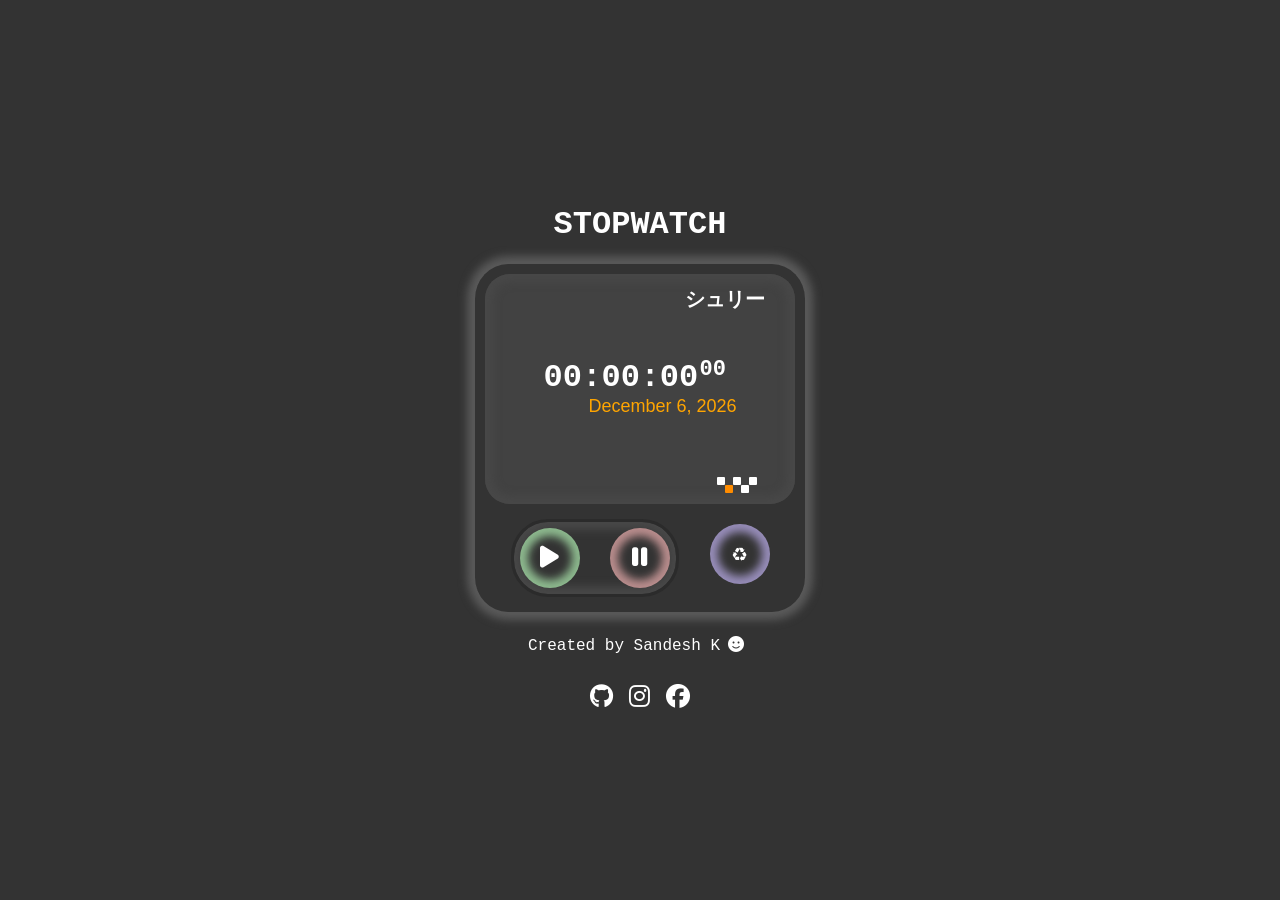
==== index1.html @ 6ffc08df "Add files via upload Stopwatch" ====
<!DOCTYPE html>
<html lang="en">
  <head>
    <meta charset="UTF-8" />
    <meta name="viewport" content="width=device-width, initial-scale=1.0" />
    <title>Device UI</title>
    <link rel="stylesheet" href="style1.css" />
    <link
      rel="stylesheet"
      href="https://cdnjs.cloudflare.com/ajax/libs/font-awesome/6.5.2/css/all.min.css"
    />
  </head>
  <body>
    <div>
      <h1>STOPWATCH</h1>
      <div class="device">
        <div class="screen">
          <div class="name">シュリー</div>
          <div class="time">
            <span id="hour"></span><span id="minutes"></span
            ><span id="seconds"></span
            ><sup><span id="milliseconds"></span></sup>
            <div id="dateDisplay"></div>
          </div>
          <div class="all-boxs">
            <div class="box"></div>
            <div class="box1"></div>
            <div class="box2"></div>
            <div class="box3"></div>
            <div class="box4"></div>
          </div>
        </div>
        <div id="buttons">
          <div class="order">
            <div id="start"><i class="fa fa-play"></i></div>
            <div id="stop"><i class="fa fa-pause"></i></div>
          </div>
          <div id="reset">♻</div>
        </div>
      </div>
      <div class="footer">
        <p>Created by Sandesh K<i class="fas fa-smile"></i></p>
        <div class="social">
          <a href="https://github.com/iamsandeshk">
            <i class="fab fa-github"></i
          ></a>
          <a href="https://instagram.com/iamsandeshk">
            <i class="fab fa-instagram"></i
          ></a>
          <a href="https://www.facebook.com/sandesh.kullolli.3">
            <i class="fab fa-facebook"></i
          ></a>
        </div>
      </div>
    </div>
    <script src="script.js"></script>
  </body>
</html>
---- style1.css ----
body {
    display: flex;
    justify-content: center;
    align-items: center;
    height: 100vh;
    margin: 0;
    background-color: #333;
    font-family:'Courier','monospace';
}
h1 {
    display: flex;
    justify-content: center;
    align-items: center;
    color: white;
}
.device {
    background-color: #333;
    border-radius: 10%;
    box-shadow: 0 0 8px 8px #5a5a5a ;
    display: flex;
    flex-direction: column;
    align-items: center;
    width: 330px;
}

.screen {
    background-color: #424242;
    border-radius: 25px;
    box-shadow: 0 0 8px 8px rgb(72, 72, 72) inset;
    color: white;
    width: 310px;
    height: 230px;
    margin:10px;
    display: flex;
    flex-direction: column;
    justify-content: center;
    align-items: center;
    position: relative;
}

.time {
    font-size: 2em;
    margin-top: 40px;
}

#dateDisplay {
    font-size: 18px;
    font-family: Arial, sans-serif;
    margin-left: 45px;
    margin-right: auto;
    color:orange;
  }
  .name {
      margin-left: 12.5rem;
      margin-right: auto;
      margin-top:1px;
      font-size: 20px;
      font-weight: bold;
      cursor: pointer;
}
  .all-boxs{
    display: flex;
    flex-direction: row;
    margin-left: 14.5rem;
    margin-right: auto;
    font-weight: bold;
}

.box {
    background-color: #fff;
    border-radius: 1px;
    width: 8px;
    height: 8px;
    margin-top: 60px;
    margin-bottom: 3px;
  }
  .box1 {
    background-color: darkorange;
    border-radius: 1px;
    width: 8px;
    height: 8px;
    margin-top: 68px;
    margin-bottom: auto;
  }
  .box2 {
    background-color: #fff;
    border-radius: 1px;
    width: 8px;
    height: 8px;
    margin-top: 60px;
    margin-bottom: 3px;
  }
  .box3 {
    background-color: #fff;
    border-radius: 1px;
    width: 8px;
    height: 8px;
    margin-top: 68px;
    margin-bottom: auto;
  }
  .box4 {
    background-color: #fff;
    border-radius: 1px;
    width: 8px;
    height: 8px;
    margin-top: 60px;
    margin-bottom: 3px;
  }
span{
    margin-right: 0.5px;
    font-size: 2rem;
    font-weight: bold;
}
span#milliseconds{
    margin-left: 1px;
    font-size: 22px;
    font-weight: bold;
}
.column {
    display: flex;
    flex-direction: column;
}
.order {
    border:3px solid rgb(43, 43, 43);
    box-shadow: 0 0 8px 8px rgb(72, 72, 72) inset;
    border-radius:37px;
    width:160px;
    height:70px;
    margin-left: 20px;
    padding: 1px;
    display: flex;
    flex-direction: row;
}
#buttons {
    display: flex;
    flex-direction: row;
    justify-content: space-around;
    width: 100%;
    margin-bottom:15px;
    margin-top: 5px;
}

#start {
    background-color: transparent;
    border-radius: 50%;
    box-shadow: 0 0 8px 8px rgb(141, 185, 142) inset;
    color: white;
    width: 60px;
    height: 60px;
    font-size: 25px;
    font-weight: bold;
    margin-top:5px;
    margin-bottom: 10px;
    margin-left: 5px;
    display: flex;
    flex-direction: column;
    justify-content: center;
    align-items: center;
    cursor: pointer;
    position: relative;
}
#stop {
    background-color: transparent;
    border-radius: 50%;
    box-shadow: 0 0 8px 8px rgb(185, 141, 141) inset;
    color: white;
    width: 60px;
    height: 60px;
    font-size: 25px;
    font-weight: bold;
    margin-top:5px;
    margin-bottom: 10px;
    margin-left: 30px;
    display: flex;
    flex-direction: column;
    justify-content: center;
    align-items: center;
    cursor: pointer;
    position: relative;
}
.footer .foot{
    margin-top: 3px;
    margin-bottom: 0;
}
.footer{
    text-align: center;
    color: #fff;
}
.footer i{
    margin: 0.5rem;
}
.footer .social{
    text-align: center;
    display: flex;
    flex-direction: row;
    justify-content: center;
    align-items: center;
}
.social i{
    font-size: 24px;
    color: #fff;
}
#start:active {
    background-color: #555;
}
#stop:active {
    background-color: #555;
}
#start:hover {
    box-shadow: 0 0 6px 6px rgb(141, 185, 142) ; 
}
#stop:hover {
    box-shadow: 0 0 6px 6px rgb(185, 141, 141)  ; 
}

#reset {
    background-color: transparent;
    border-radius: 50%;
    box-shadow: 0 0 8px 8px rgb(151, 141, 185) inset;
    color: white;
    width: 60px;
    height: 60px;
    font-size: 25px;
    font-weight: bold;
    margin-top:5px;
    margin-bottom: 10px;
    margin-right: 20px;
    display: flex;
    flex-direction: column;
    justify-content: center;
    align-items: center;
    cursor: pointer;
    position: relative;
}
#reset:hover {
    box-shadow: 0 0 6px 6px rgb(151, 141, 185) ; 
}

#reset:active {
    background-color: #555;
}
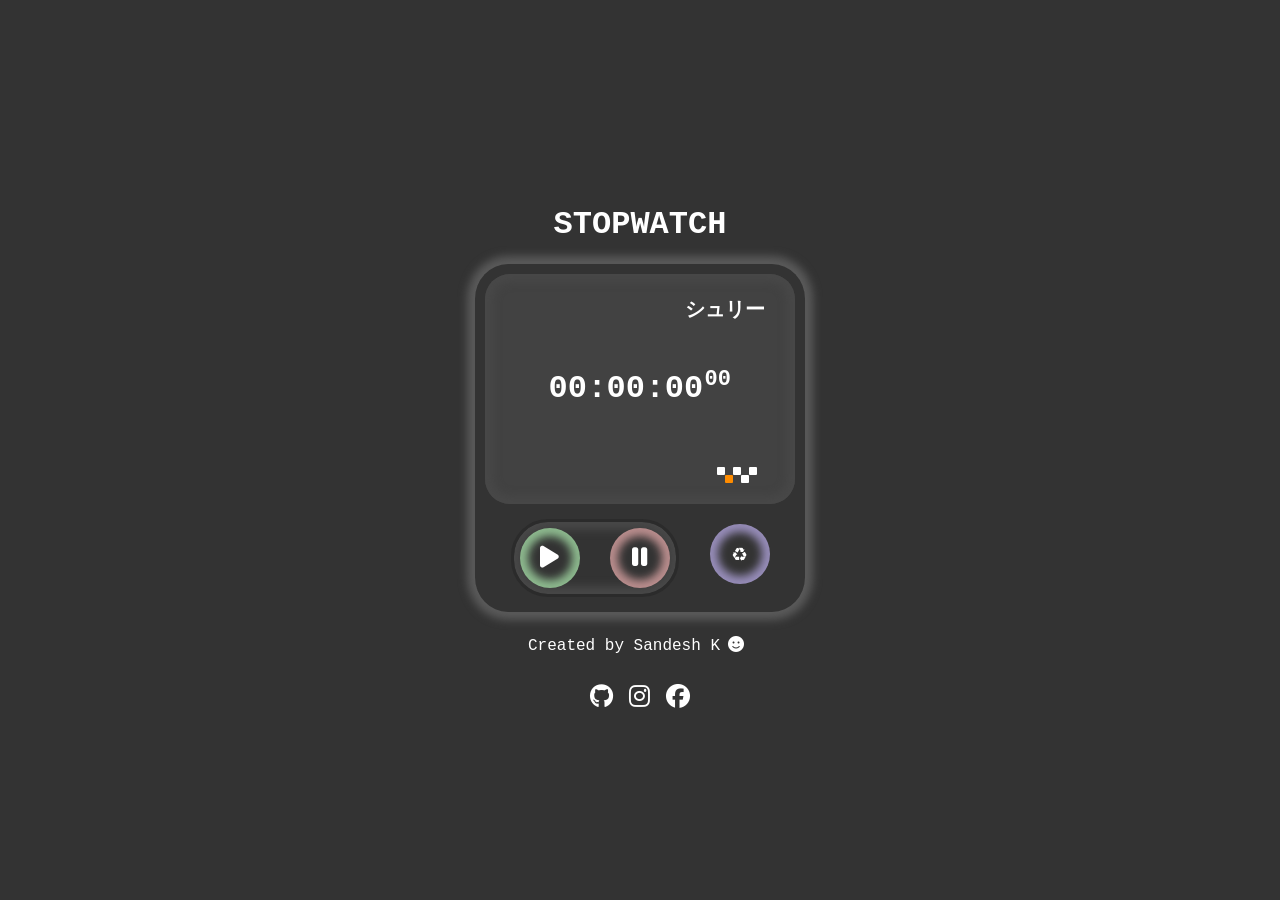
==== commit fada8d76: "index1.html" ====
--- a/index1.html
+++ b/index1.html
@@ -3,7 +3,7 @@
   <head>
     <meta charset="UTF-8" />
     <meta name="viewport" content="width=device-width, initial-scale=1.0" />
-    <title>Device UI</title>
+    <title>StopWatch</title>
     <link rel="stylesheet" href="style1.css" />
     <link
       rel="stylesheet"
@@ -19,8 +19,8 @@
           <div class="time">
             <span id="hour"></span><span id="minutes"></span
             ><span id="seconds"></span
-            ><sup><span id="milliseconds"></span></sup>
-            <div id="dateDisplay"></div>
+            ><sup><span id="milliseconds"></span></sup>+
           </div>
           <div class="all-boxs">
             <div class="box"></div>
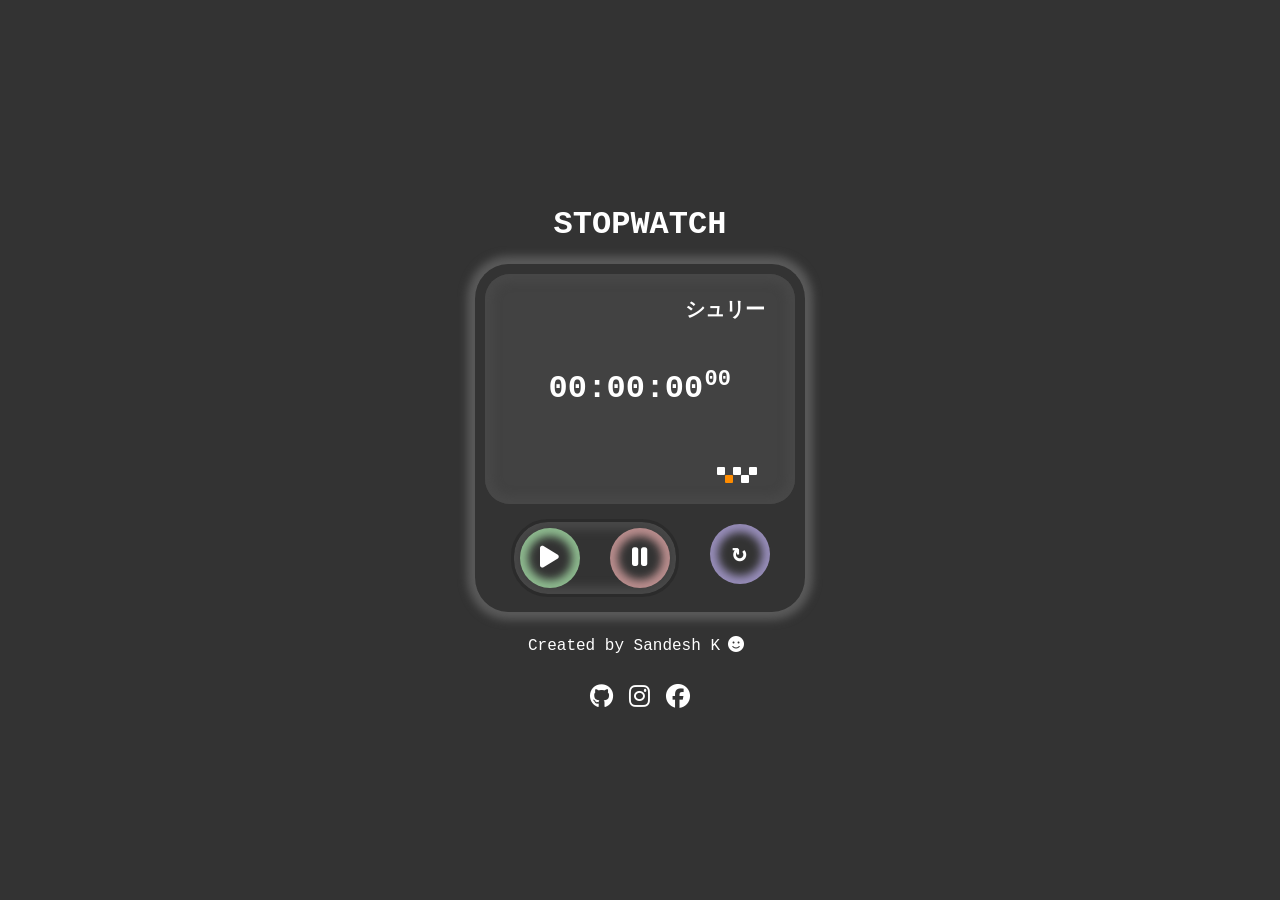
==== commit 87ac0f87: "index1.html" ====
--- a/index1.html
+++ b/index1.html
@@ -19,8 +19,7 @@
           <div class="time">
             <span id="hour"></span><span id="minutes"></span
             ><span id="seconds"></span
-            ><sup><span id="milliseconds"></span></sup>-
+            ><sup><span id="milliseconds"></span></sup>
           </div>
           <div class="all-boxs">
             <div class="box"></div>
@@ -35,7 +34,9 @@
             <div id="start"><i class="fa fa-play"></i></div>
             <div id="stop"><i class="fa fa-pause"></i></div>
           </div>
-          <div id="reset">♻</div>
+          <div class="reorder">
+            <div id="reset">↻</div>
+          </div>
         </div>
       </div>
       <div class="footer">
@@ -56,3 +57,4 @@
     <script src="script.js"></script>
   </body>
 </html>
+
--- a/style1.css
+++ b/style1.css
@@ -41,15 +41,8 @@
 .time {
     font-size: 2em;
     margin-top: 40px;
-}
-
-#dateDisplay {
-    font-size: 18px;
-    font-family: Arial, sans-serif;
-    margin-left: 45px;
-    margin-right: auto;
-    color:orange;
-  }
+}+
   .name {
       margin-left: 12.5rem;
       margin-right: auto;
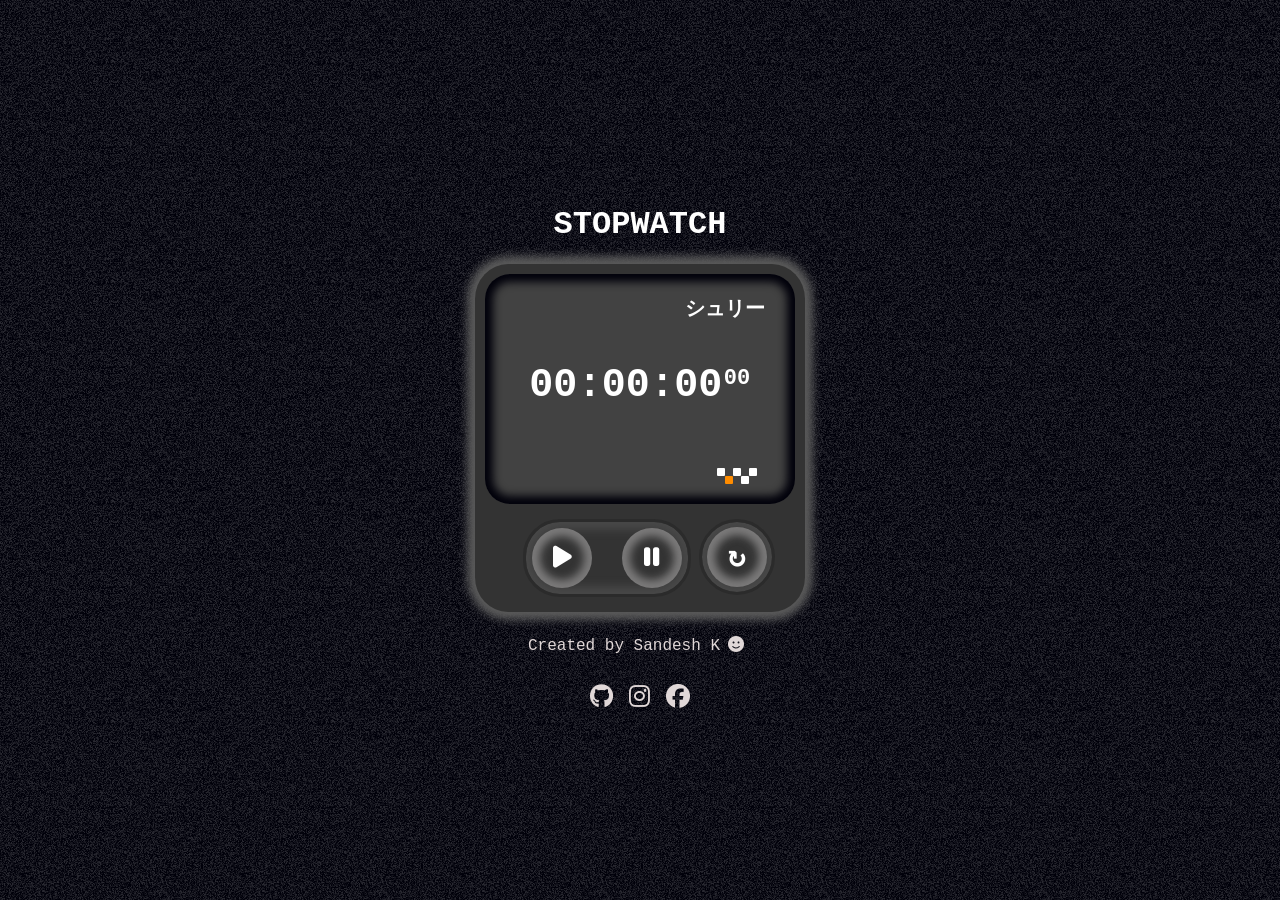
==== commit 11e5d28f: "index1.html" ====
--- a/index1.html
+++ b/index1.html
@@ -57,4 +57,3 @@
     <script src="script.js"></script>
   </body>
 </html>
-
--- a/style1.css
+++ b/style1.css
@@ -4,7 +4,8 @@
     align-items: center;
     height: 100vh;
     margin: 0;
-    background-color: #333;
+    background-color: rgb(0, 0, 10);
+    background-image: url(/noise-light.png);
     font-family:'Courier','monospace';
 }
 h1 {
@@ -26,7 +27,7 @@
 .screen {
     background-color: #424242;
     border-radius: 25px;
-    box-shadow: 0 0 8px 8px rgb(72, 72, 72) inset;
+    box-shadow: 0 0 8px 8px rgb(0, 0, 10) inset;
     color: white;
     width: 310px;
     height: 230px;
@@ -41,7 +42,7 @@
 .time {
     font-size: 2em;
     margin-top: 40px;
-}+}
 
   .name {
       margin-left: 12.5rem;
@@ -49,7 +50,6 @@
       margin-top:1px;
       font-size: 20px;
       font-weight: bold;
-      cursor: pointer;
 }
   .all-boxs{
     display: flex;
@@ -101,7 +101,7 @@
   }
 span{
     margin-right: 0.5px;
-    font-size: 2rem;
+    font-size: 2.5rem;
     font-weight: bold;
 }
 span#milliseconds{
@@ -119,15 +119,26 @@
     border-radius:37px;
     width:160px;
     height:70px;
-    margin-left: 20px;
+    margin-left: 18px;
+    margin-right: 4px;
     padding: 1px;
     display: flex;
     flex-direction: row;
 }
+.reorder {
+    border:3px solid rgb(43, 43, 43);
+    box-shadow: 0 0 8px 8px rgb(72, 72, 72) inset;
+    border-radius:50%;
+    width:70px;
+    height:70px;
+    margin-left: 4px;
+    
+   
+}
 #buttons {
     display: flex;
     flex-direction: row;
-    justify-content: space-around;
+    justify-content: center;
     width: 100%;
     margin-bottom:15px;
     margin-top: 5px;
@@ -136,7 +147,7 @@
 #start {
     background-color: transparent;
     border-radius: 50%;
-    box-shadow: 0 0 8px 8px rgb(141, 185, 142) inset;
+    box-shadow: 0 0 8px 8px rgb(123, 122, 122) inset;
     color: white;
     width: 60px;
     height: 60px;
@@ -152,10 +163,16 @@
     cursor: pointer;
     position: relative;
 }
+#start:hover {
+    box-shadow: 0 0 6px 6px rgb(123, 122, 122) ; 
+}
+#start:active {
+    background-color: #555;
+}
 #stop {
     background-color: transparent;
     border-radius: 50%;
-    box-shadow: 0 0 8px 8px rgb(185, 141, 141) inset;
+    box-shadow: 0 0 8px 8px rgb(123, 122, 122) inset;
     color: white;
     width: 60px;
     height: 60px;
@@ -171,13 +188,46 @@
     cursor: pointer;
     position: relative;
 }
+#stop:hover {
+    box-shadow: 0 0 6px 6px rgb(123, 122, 122)  ; 
+}
+#stop:active {
+    background-color: #555;
+}
+#reset {
+    background-color: transparent;
+    border-radius: 50%;
+    box-shadow: 0 0 8px 8px rgb(123, 122, 122) inset;
+    color: white;
+    width: 60px;
+    height: 60px;
+    font-size: 30px;
+    font-weight: bold;
+    margin-top:5px;
+    margin-bottom: 10px;
+    margin-left:5px;
+    margin-right: 20px;
+    display: flex;
+    flex-direction: column;
+    justify-content: center;
+    align-items: center;
+    cursor: pointer;
+    position: relative;
+}
+#reset:hover {
+    box-shadow: 0 0 6px 6px rgb(123, 122, 122) ; 
+}
+
+#reset:active {
+    background-color: #555;
+}
 .footer .foot{
     margin-top: 3px;
     margin-bottom: 0;
 }
 .footer{
     text-align: center;
-    color: #fff;
+    color: #e0d7d7;
 }
 .footer i{
     margin: 0.5rem;
@@ -191,44 +241,5 @@
 }
 .social i{
     font-size: 24px;
-    color: #fff;
-}
-#start:active {
-    background-color: #555;
-}
-#stop:active {
-    background-color: #555;
-}
-#start:hover {
-    box-shadow: 0 0 6px 6px rgb(141, 185, 142) ; 
-}
-#stop:hover {
-    box-shadow: 0 0 6px 6px rgb(185, 141, 141)  ; 
-}
-
-#reset {
-    background-color: transparent;
-    border-radius: 50%;
-    box-shadow: 0 0 8px 8px rgb(151, 141, 185) inset;
-    color: white;
-    width: 60px;
-    height: 60px;
-    font-size: 25px;
-    font-weight: bold;
-    margin-top:5px;
-    margin-bottom: 10px;
-    margin-right: 20px;
-    display: flex;
-    flex-direction: column;
-    justify-content: center;
-    align-items: center;
-    cursor: pointer;
-    position: relative;
-}
-#reset:hover {
-    box-shadow: 0 0 6px 6px rgb(151, 141, 185) ; 
-}
-
-#reset:active {
-    background-color: #555;
-}+    color: #e0d7d7;
+}
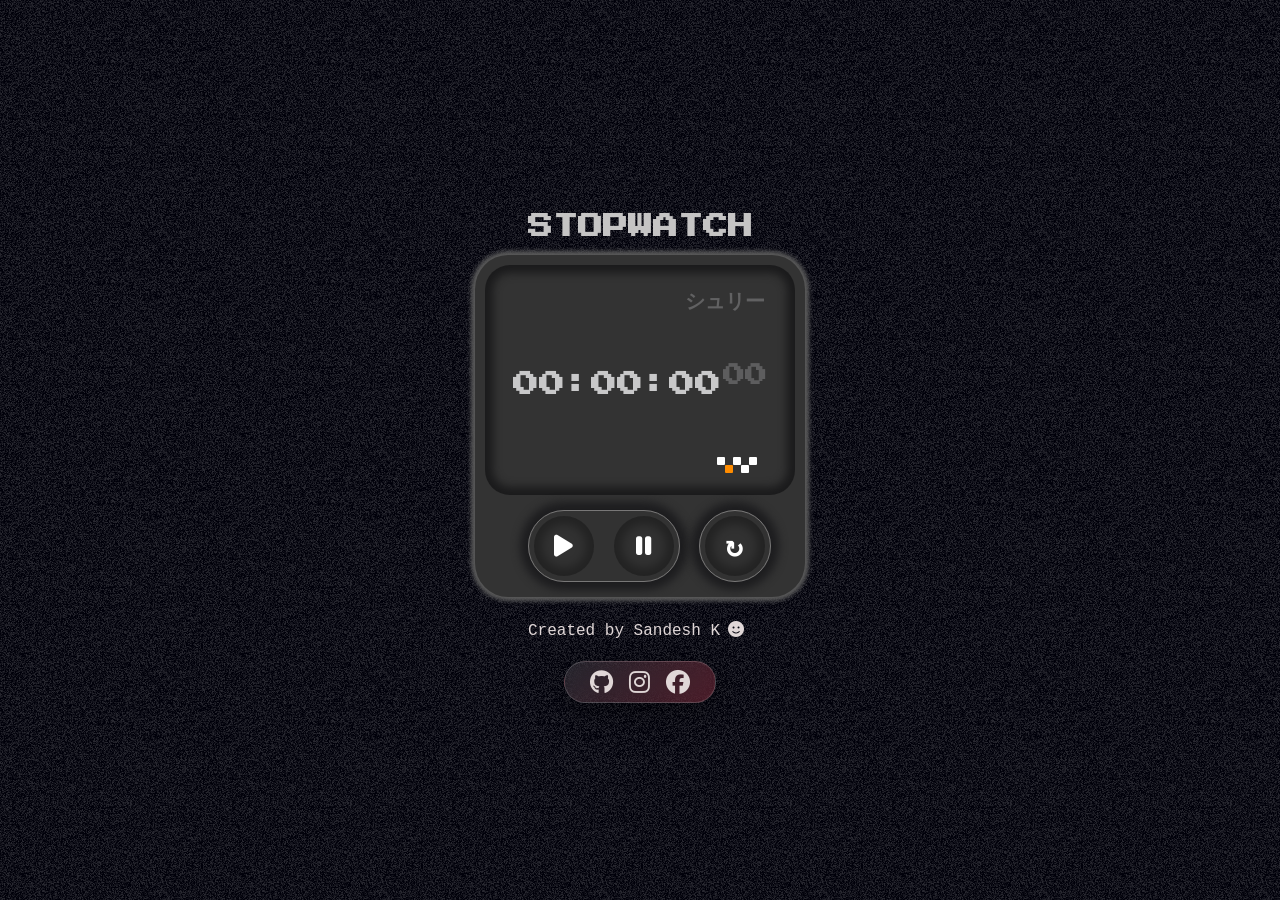
==== commit dce70bcf: "index1.html" ====
--- a/index1.html
+++ b/index1.html
@@ -8,6 +8,10 @@
     <link
       rel="stylesheet"
       href="https://cdnjs.cloudflare.com/ajax/libs/font-awesome/6.5.2/css/all.min.css"
+    />
+    <link
+      href="https://fonts.googleapis.com/css2?family=Press+Start+2P&display=swap"
+      rel="stylesheet"
     />
   </head>
   <body>
--- a/style1.css
+++ b/style1.css
@@ -1,3 +1,4 @@
+
 body {
     display: flex;
     justify-content: center;
@@ -5,19 +6,21 @@
     height: 100vh;
     margin: 0;
     background-color: rgb(0, 0, 10);
-    background-image: url(/noise-light.png);
+    background-image: url(noise-light.png);
     font-family:'Courier','monospace';
 }
 h1 {
     display: flex;
     justify-content: center;
     align-items: center;
-    color: white;
+    color: rgb(197, 196, 196);
+    font-family: "Press Start 2P";
+    font-size: 25px;
 }
 .device {
     background-color: #333;
     border-radius: 10%;
-    box-shadow: 0 0 8px 8px #5a5a5a ;
+    box-shadow: 0 0 4px 4px #5a5a5a ;
     display: flex;
     flex-direction: column;
     align-items: center;
@@ -25,9 +28,8 @@
 }
 
 .screen {
-    background-color: #424242;
     border-radius: 25px;
-    box-shadow: 0 0 8px 8px rgb(0, 0, 10) inset;
+    box-shadow: 0 0 8px 8px rgb(27, 27, 28) inset ;
     color: white;
     width: 310px;
     height: 230px;
@@ -36,18 +38,14 @@
     flex-direction: column;
     justify-content: center;
     align-items: center;
-    position: relative;
 }
 
-.time {
-    font-size: 2em;
-    margin-top: 40px;
-}
 
-  .name {
+.name {
+    color: rgb(97, 97, 98);
       margin-left: 12.5rem;
       margin-right: auto;
-      margin-top:1px;
+      margin-top:0;
       font-size: 20px;
       font-weight: bold;
 }
@@ -59,75 +57,56 @@
     font-weight: bold;
 }
 
-.box {
+.box,.box2,.box4 {
     background-color: #fff;
     border-radius: 1px;
     width: 8px;
     height: 8px;
     margin-top: 60px;
     margin-bottom: 3px;
-  }
-  .box1 {
-    background-color: darkorange;
-    border-radius: 1px;
-    width: 8px;
-    height: 8px;
-    margin-top: 68px;
-    margin-bottom: auto;
-  }
-  .box2 {
-    background-color: #fff;
-    border-radius: 1px;
-    width: 8px;
-    height: 8px;
-    margin-top: 60px;
-    margin-bottom: 3px;
-  }
-  .box3 {
+}
+
+.box1, .box3 {
     background-color: #fff;
     border-radius: 1px;
     width: 8px;
     height: 8px;
     margin-top: 68px;
     margin-bottom: auto;
-  }
-  .box4 {
-    background-color: #fff;
-    border-radius: 1px;
-    width: 8px;
-    height: 8px;
-    margin-top: 60px;
-    margin-bottom: 3px;
-  }
-span{
+}
+.box1 {
+    background-color: darkorange;
+}
+
+.time {
     margin-right: 0.5px;
-    font-size: 2.5rem;
-    font-weight: bold;
+    color: rgb(200, 200, 201);
+    font-size:1.6em;
+    font-family: "Press Start 2P";
+    margin-top: 50px;
+    font-weight: bolder;
 }
 span#milliseconds{
-    margin-left: 1px;
+    color:rgb(93, 93, 94);
+    margin-left:2px;
     font-size: 22px;
-    font-weight: bold;
-}
-.column {
-    display: flex;
-    flex-direction: column;
 }
 .order {
-    border:3px solid rgb(43, 43, 43);
-    box-shadow: 0 0 8px 8px rgb(72, 72, 72) inset;
+    background: rgba(43, 43, 43, 0.1); 
+    border:1px solid rgb(120, 119, 119);
+    box-shadow: 0 0 8px 8px rgb(29, 29, 31);
     border-radius:37px;
-    width:160px;
+    width:150px;
     height:70px;
     margin-left: 18px;
-    margin-right: 4px;
-    padding: 1px;
+    margin-right: 15px;
     display: flex;
     flex-direction: row;
 }
 .reorder {
-    border:3px solid rgb(43, 43, 43);
-    box-shadow: 0 0 8px 8px rgb(72, 72, 72) inset;
+    background: rgba(43, 43, 43, 0.1);
+    border:1px solid rgb(121, 120, 120);
+    box-shadow: 0 0 8px 8px rgb(29, 29, 31);
     border-radius:50%;
     width:70px;
     height:70px;
@@ -144,10 +123,10 @@
     margin-top: 5px;
 }
 
-#start {
-    background-color: transparent;
+#start, #stop, #reset {
+    background:rgba(43, 43, 43, 0.1);
     border-radius: 50%;
-    box-shadow: 0 0 8px 8px rgb(123, 122, 122) inset;
+    box-shadow: 0 0 8px 8px rgba(0, 0, 0, 0.286) inset;
     color: white;
     width: 60px;
     height: 60px;
@@ -160,67 +139,28 @@
     flex-direction: column;
     justify-content: center;
     align-items: center;
-    cursor: pointer;
-    position: relative;
+   
 }
-#start:hover {
-    box-shadow: 0 0 6px 6px rgb(123, 122, 122) ; 
-}
-#start:active {
-    background-color: #555;
-}
+
 #stop {
-    background-color: transparent;
-    border-radius: 50%;
-    box-shadow: 0 0 8px 8px rgb(123, 122, 122) inset;
-    color: white;
-    width: 60px;
-    height: 60px;
-    font-size: 25px;
-    font-weight: bold;
     margin-top:5px;
     margin-bottom: 10px;
-    margin-left: 30px;
-    display: flex;
-    flex-direction: column;
-    justify-content: center;
-    align-items: center;
-    cursor: pointer;
-    position: relative;
-}
-#stop:hover {
-    box-shadow: 0 0 6px 6px rgb(123, 122, 122)  ; 
-}
-#stop:active {
-    background-color: #555;
+    margin-left: 20px;
 }
 #reset {
-    background-color: transparent;
-    border-radius: 50%;
-    box-shadow: 0 0 8px 8px rgb(123, 122, 122) inset;
-    color: white;
-    width: 60px;
-    height: 60px;
-    font-size: 30px;
-    font-weight: bold;
     margin-top:5px;
     margin-bottom: 10px;
     margin-left:5px;
     margin-right: 20px;
-    display: flex;
-    flex-direction: column;
-    justify-content: center;
-    align-items: center;
-    cursor: pointer;
-    position: relative;
+    font-size: 30px;
 }
-#reset:hover {
-    box-shadow: 0 0 6px 6px rgb(123, 122, 122) ; 
+#stop:hover, #reset:hover, #start:hover {
+    box-shadow: 0 0 6px 6px rgb(123, 122, 122)  ; 
+}
+#start:active ,#reset:active, #stop:active {
+    background-color: #555;
 }
 
-#reset:active {
-    background-color: #555;
-}
 .footer .foot{
     margin-top: 3px;
     margin-bottom: 0;
@@ -243,3 +183,15 @@
     font-size: 24px;
     color: #e0d7d7;
 }
+.social{
+    background: linear-gradient(135deg, rgba(255, 255, 255, 0.095),rgba(189, 54, 74, 0.341));
+    backdrop-filter: blur(10px);
+    -webkit-backdrop-filter: blur(10px);
+    border:1.5px solid rgba(255, 255, 255, 0.18);
+    box-shadow: 0 8px 32px 0 rgba(0,0,0,0.37);
+    border-radius: 30px;
+    align-items: center;
+    margin-left: auto;
+    margin-right: auto;
+    width:150px;
+}
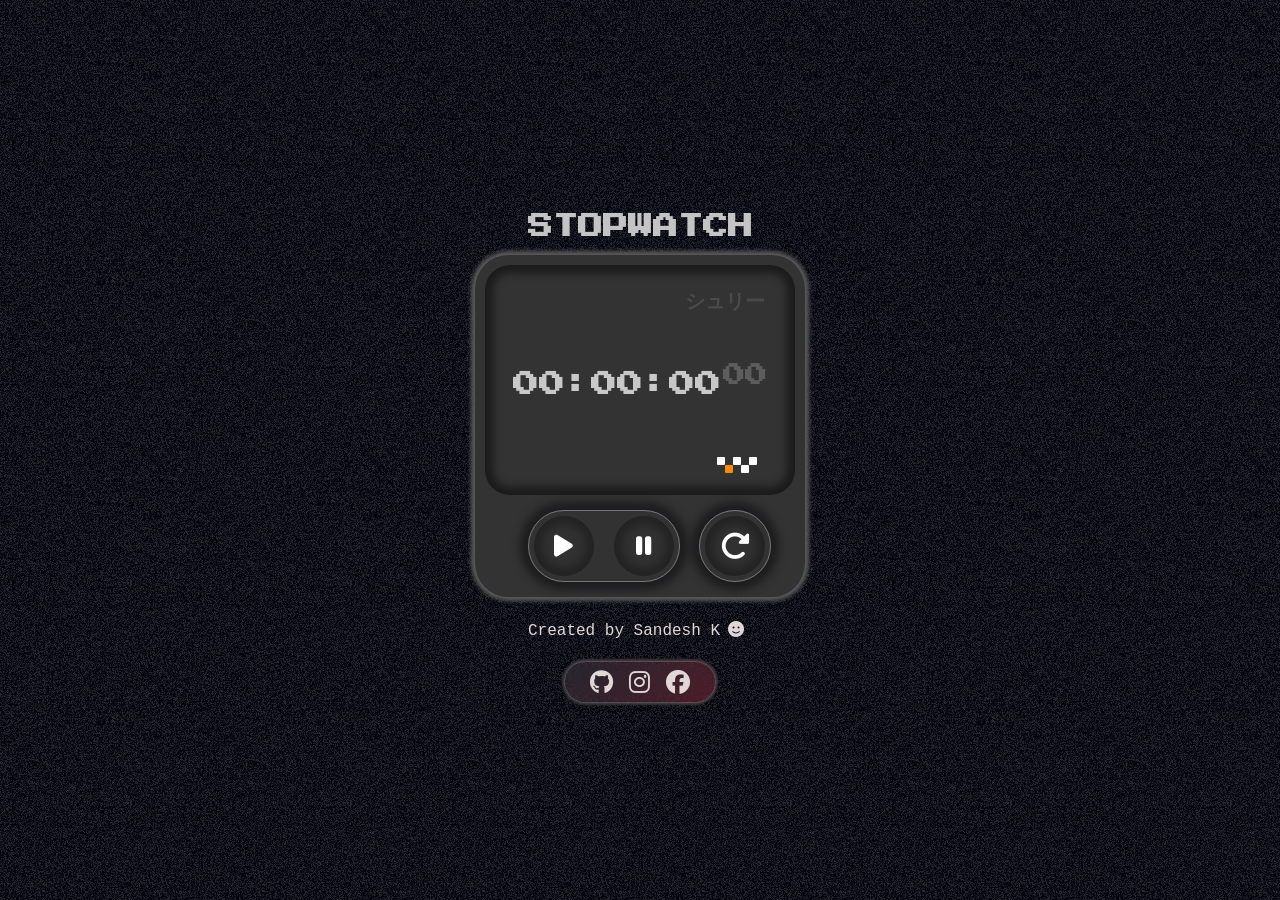
==== commit a17f71bc: "index1.html" ====
--- a/index1.html
+++ b/index1.html
@@ -39,7 +39,7 @@
             <div id="stop"><i class="fa fa-pause"></i></div>
           </div>
           <div class="reorder">
-            <div id="reset">↻</div>
+            <div id="reset"><i class="fa fa-rotate-right"></i></div>
           </div>
         </div>
       </div>
--- a/style1.css
+++ b/style1.css
@@ -14,7 +14,7 @@
     justify-content: center;
     align-items: center;
     color: rgb(197, 196, 196);
-    font-family: "Press Start 2P";
+     font-family: "Press Start 2P";
     font-size: 25px;
 }
 .device {
@@ -42,7 +42,7 @@
 
 
 .name {
-    color: rgb(97, 97, 98);
+    color: rgba(97, 97, 98,0.5);
       margin-left: 12.5rem;
       margin-right: auto;
       margin-top:0;
@@ -58,7 +58,7 @@
 }
 
 .box,.box2,.box4 {
-    background-color: #fff;
+    background-color:#fff;
     border-radius: 1px;
     width: 8px;
     height: 8px;
@@ -67,7 +67,7 @@
 }
 
 .box1, .box3 {
-    background-color: #fff;
+    background-color:#fff;
     border-radius: 1px;
     width: 8px;
     height: 8px;
@@ -188,7 +188,7 @@
     backdrop-filter: blur(10px);
     -webkit-backdrop-filter: blur(10px);
     border:1.5px solid rgba(255, 255, 255, 0.18);
-    box-shadow: 0 8px 32px 0 rgba(0,0,0,0.37);
+    box-shadow: 0 0 2px 2px rgb(58, 58, 58);
     border-radius: 30px;
     align-items: center;
     margin-left: auto;
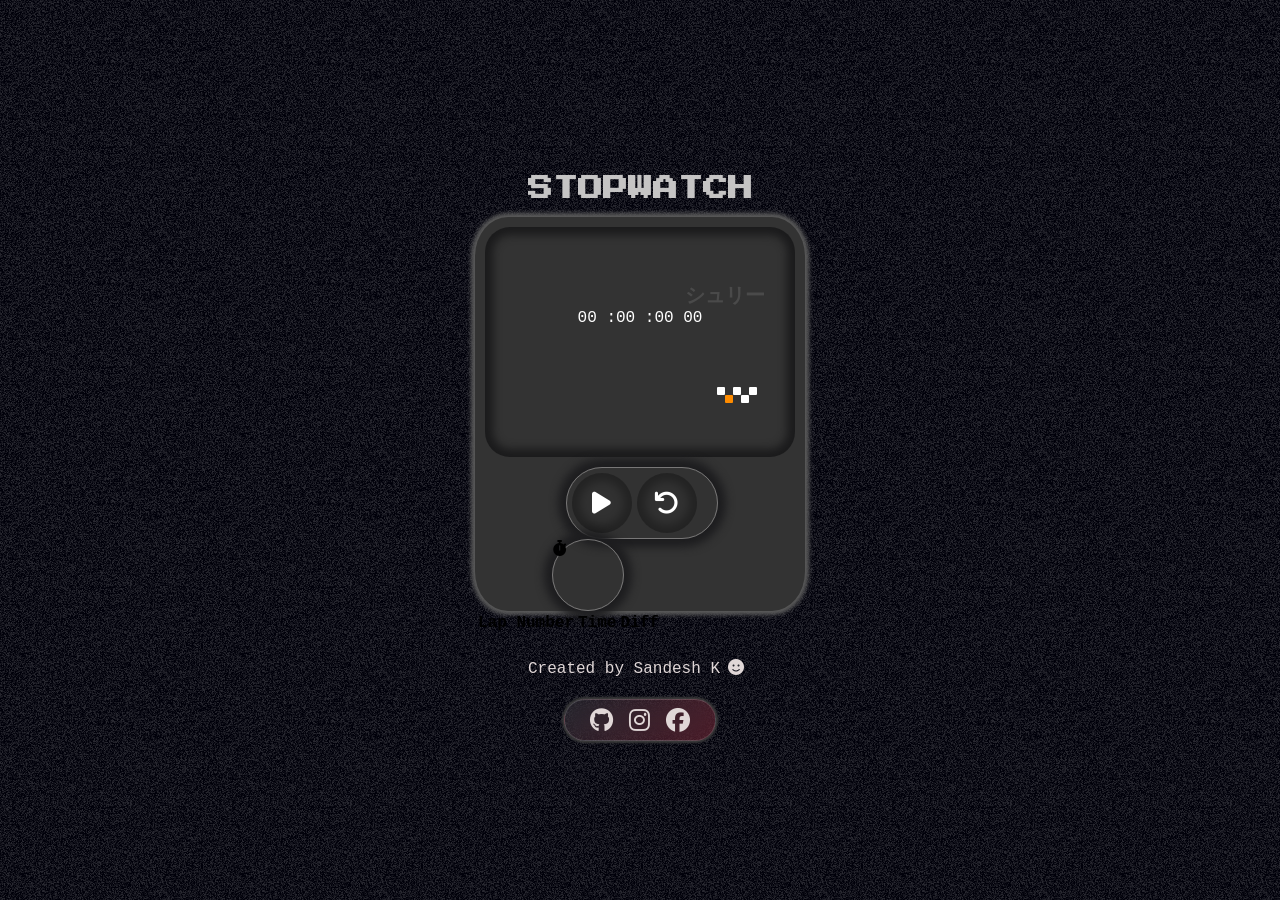
==== commit 772d5c15: "index1.html" ====
--- a/index1.html
+++ b/index1.html
@@ -1,9 +1,11 @@
 <!DOCTYPE html>
-<html lang="en">
+<html>
   <head>
-    <meta charset="UTF-8" />
-    <meta name="viewport" content="width=device-width, initial-scale=1.0" />
-    <title>StopWatch</title>
+    <meta charset="utf-8" />
+    <meta http-equiv="X-UA-Compatible" content="IE=edge" />
+    <title>Stop-Watch</title>
+    <meta name="description" content="" />
+    <meta name="viewport" content="width=device-width, initial-scale=1" />
     <link rel="stylesheet" href="style1.css" />
     <link
       rel="stylesheet"
@@ -14,47 +16,77 @@
       rel="stylesheet"
     />
   </head>
+
   <body>
-    <div>
-      <h1>STOPWATCH</h1>
-      <div class="device">
-        <div class="screen">
-          <div class="name">シュリー</div>
-          <div class="time">
-            <span id="hour"></span><span id="minutes"></span
-            ><span id="seconds"></span
-            ><sup><span id="milliseconds"></span></sup>
+    <div class="container-fluid">
+      <div id="container">
+        <h1>STOPWATCH</h1>
+        <div class="device">
+          <div class="screen">
+            <div class="name">シュリー</div>
+            <div id="time">
+              <span>
+                <span class="digit" id="hr">00</span>
+              </span>
+              <span>
+                <span class="digit" id="min">:00</span>
+              </span>
+              <span>
+                <span class="digit" id="sec"> :00</span>
+              </span>
+              <span>
+                <span class="ms" id="count">00</span>
+              </span>
+            </div>
+            <div class="all-boxs">
+              <div class="box"></div>
+              <div class="box1"></div>
+              <div class="box2"></div>
+              <div class="box3"></div>
+              <div class="box4"></div>
+            </div>
           </div>
-          <div class="all-boxs">
-            <div class="box"></div>
-            <div class="box1"></div>
-            <div class="box2"></div>
-            <div class="box3"></div>
-            <div class="box4"></div>
+          <div id="btn-container">
+            <div class="order">
+              <div class="buttons" id="start" onclick="start()">
+                <i class="fas fa-play"></i>
+              </div>
+              <div class="buttons" id="reset" onclick="reset()">
+                <i class="fas fa-undo"></i>
+              </div>
+            </div>
+            <div class="reorder">
+              <div class="buttons" id="lap" onclick="lap()">
+                <i class="fas fa-stopwatch"></i>
+              </div>
+            </div>
           </div>
         </div>
-        <div id="buttons">
-          <div class="order">
-            <div id="start"><i class="fa fa-play"></i></div>
-            <div id="stop"><i class="fa fa-pause"></i></div>
-          </div>
-          <div class="reorder">
-            <div id="reset"><i class="fa fa-rotate-right"></i></div>
+        <div>
+          <div id="record-container">
+            <table id="record-table">
+              <tr>
+                <th>Lap Number</th>
+                <th>Time</th>
+                <th>Diff</th>
+              </tr>
+              <tbody id="record-table-body"></tbody>
+            </table>
           </div>
         </div>
-      </div>
-      <div class="footer">
-        <p>Created by Sandesh K<i class="fas fa-smile"></i></p>
-        <div class="social">
-          <a href="https://github.com/iamsandeshk">
-            <i class="fab fa-github"></i
-          ></a>
-          <a href="https://instagram.com/iamsandeshk">
-            <i class="fab fa-instagram"></i
-          ></a>
-          <a href="https://www.facebook.com/sandesh.kullolli.3">
-            <i class="fab fa-facebook"></i
-          ></a>
+        <div class="footer">
+          <p>Created by Sandesh K<i class="fas fa-smile"></i></p>
+          <div class="social">
+            <a href="https://github.com/iamsandeshk">
+              <i class="fab fa-github"></i
+            ></a>
+            <a href="https://instagram.com/iamsandeshk">
+              <i class="fab fa-instagram"></i
+            ></a>
+            <a href="https://www.facebook.com/sandesh.kullolli.3">
+              <i class="fab fa-facebook"></i
+            ></a>
+          </div>
         </div>
       </div>
     </div>
--- a/style1.css
+++ b/style1.css
@@ -152,7 +152,6 @@
     margin-bottom: 10px;
     margin-left:5px;
     margin-right: 20px;
-    font-size: 30px;
 }
 #stop:hover, #reset:hover, #start:hover {
     box-shadow: 0 0 6px 6px rgb(123, 122, 122)  ; 
